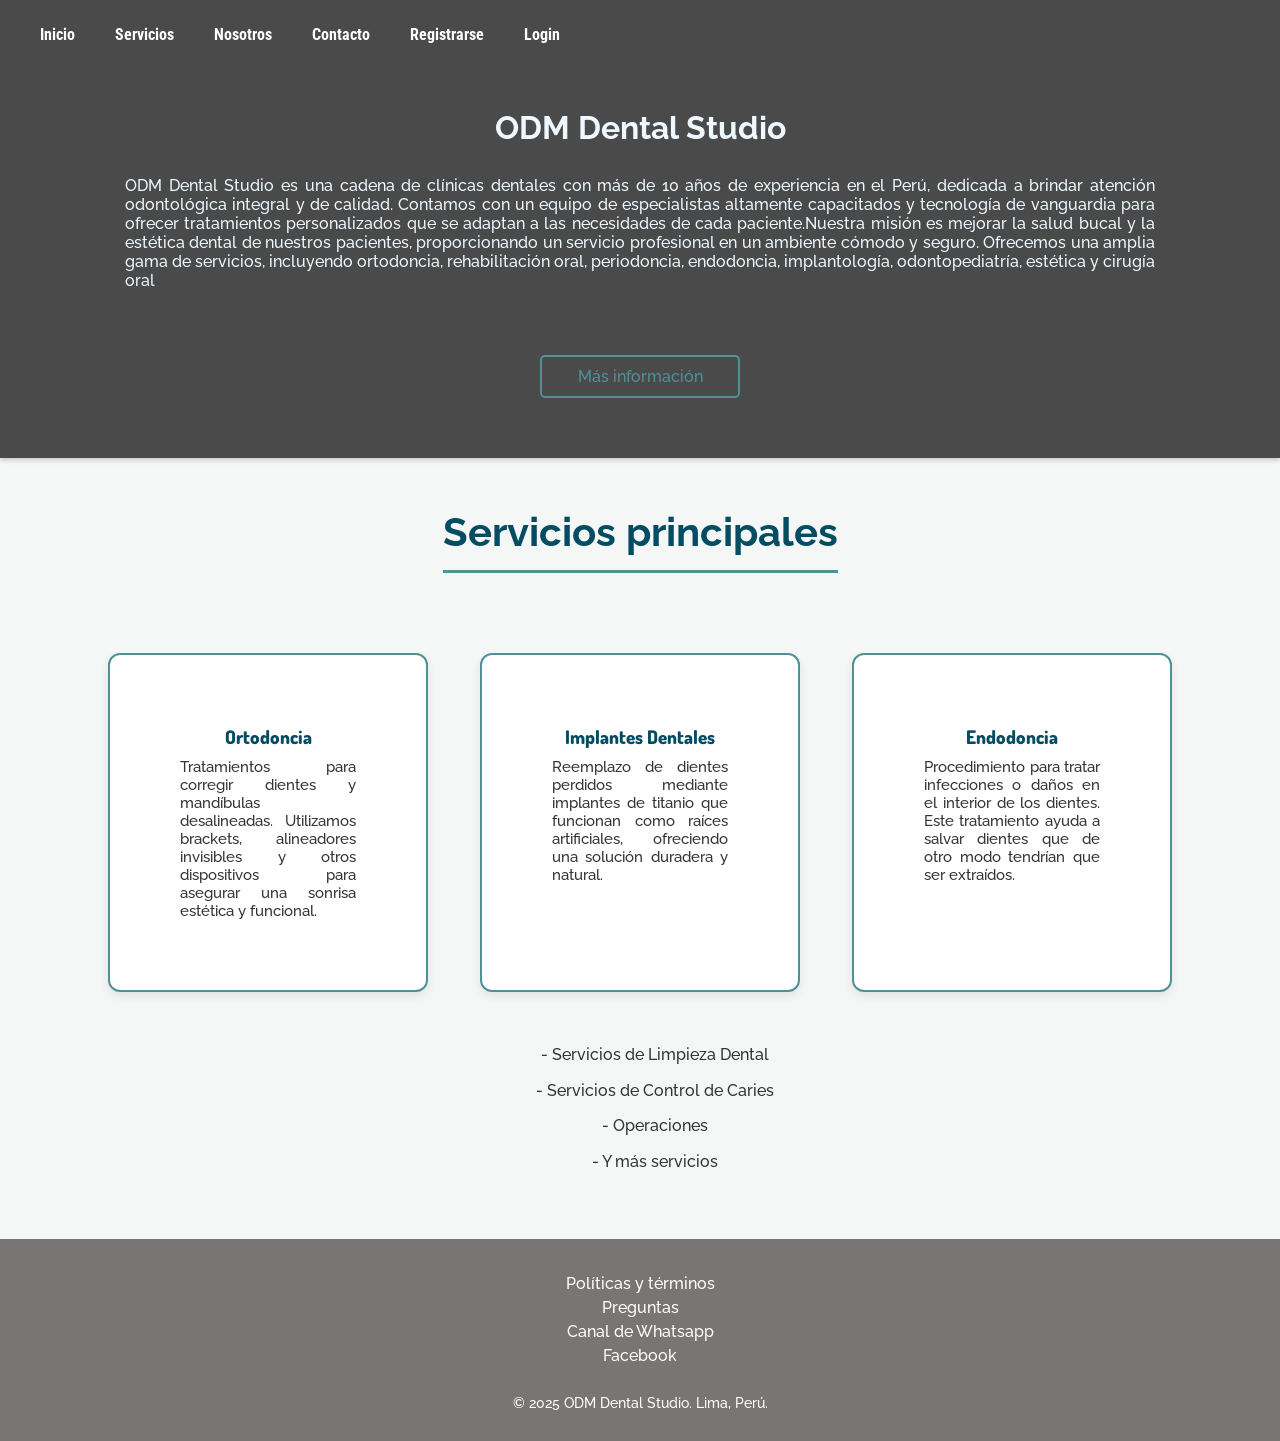
==== index.html @ 6b071796 "Primer commit de mi proyecto" ====
<!DOCTYPE html>
<html lang="en">

<head>
    <meta charset="UTF-8" />
    <meta name="viewport" content="width=device-width, initial-scale=1.0" />
    <link rel="stylesheet" href="css/styles.css">
    <title>ODM</title>
</head>

<body>
    <header class="header">

        <div class="menu container">
            <!--  <a href="#" class="logo">Logo</a> -->
            <input type="checkbox" id="menuToggle" class="menu-toggle" />
            <label for="menuToggle" class="menu-icon">
                <img src="img/menu.png" alt="Menú" />
            </label>
            <p class="menu-links">
                <a href="index.html" class="menu-link">Inicio</a>
                <a href="servicios.html" class="menu-link">Servicios</a>
                <a href="nosotros.html" class="menu-link">Nosotros</a>
                <a href="contacto.html" class="menu-link">Contacto</a>
                <a href="registro.html" class="menu-link">Registrarse</a>
                <a href="login.html" class="menu-link">Login</a>
            </p>
        </div>

        <div class="header-content container">
            <h1 class="header-title">ODM Dental Studio</h1>
            <p class="header-description">
                ODM Dental Studio es una cadena de clínicas dentales con más de 10 años de experiencia en el Perú,
                dedicada a brindar atención odontológica integral y de calidad. Contamos con un equipo de especialistas
                altamente capacitados y tecnología de vanguardia para ofrecer tratamientos personalizados que se adaptan
                a las necesidades de cada paciente.​
                Nuestra misión es mejorar la salud bucal y la estética dental de nuestros pacientes, proporcionando un
                servicio profesional en un ambiente cómodo y seguro. Ofrecemos una amplia gama de servicios, incluyendo
                ortodoncia, rehabilitación oral, periodoncia, endodoncia, implantología, odontopediatría, estética y
                cirugía oral
            </p>
            <a href="https://www.facebook.com/OdmDentalStudioSJL" class="btn-1" target="_blank">Más información</a>
        </div>
    </header>

    <main>
        <h2>Servicios principales</h2>
        <div class="services-container">
            <div class="service-box">
                <h3>Ortodoncia</h3>
                <p>Tratamientos para corregir dientes y mandíbulas desalineadas. Utilizamos brackets, alineadores
                    invisibles y otros dispositivos para asegurar una sonrisa estética y funcional.</p>
            </div>
            <div class="service-box">
                <h3>Implantes Dentales</h3>
                <p> Reemplazo de dientes perdidos mediante implantes de titanio que funcionan como raíces artificiales,
                    ofreciendo una solución duradera y natural.</p>
            </div>
            <div class="service-box">
                <h3>Endodoncia</h3>
                <p>Procedimiento para tratar infecciones o daños en el interior de los dientes. Este tratamiento ayuda a
                    salvar dientes que de otro modo tendrían que ser extraídos.</p>
            </div>
        </div>
        <div>
            <ul>
                <li>- Servicios de Limpieza Dental</li>
                <li>- Servicios de Control de Caries</li>
                <li>- Operaciones</li>
                <li>- Y más servicios</li>
            </ul>
        </div>
    </main>

    <footer class="footer">
        <div class="footer-content">
            <div class="footer-links">
                <p>
                    <a href="">Políticas y términos</a>
                    <a href="">Preguntas</a>
                    <a href="">Canal de Whatsapp</a>
                    <a href="">Facebook</a>
                </p>
            </div>
            <div class="footer-copy">
                © 2025 ODM Dental Studio. Lima, Perú.
            </div>
        </div>
    </footer>
</body>

</html>
---- css/styles.css ----
@import url('https://fonts.googleapis.com/css2?family=Dosis:wght@200..800&family=Raleway:ital,wght@0,100..900;1,100..900&family=Roboto+Condensed:ital,wght@0,100..900;1,100..900&display=swap');

:root {
    --color-primario: #4f9197;
    --color-secundario-odm: #044c62;
    --color-claro-odm: #f4f7f6;
    --color-texto-oscuro-odm: #333;
    --sombra-suave: 0 4px 10px rgba(0, 0, 0, 0.08);
    --sombra-pronunciada: 0 8px 20px rgba(0, 0, 0, 0.15);
    --borde-gris-claro: #ddd;
    --borde-resaltado: 2px solid var(--color-primario);
}

html,
body {
    overflow-x: hidden;
    /* Evita desbordamiento horizontal */
    width: 100%;
    /* Asegura que el contenido se ajuste al viewport */
}


* {
    box-sizing: border-box;
    margin: 0;
    padding: 0;
}

body {
    margin: auto;
    min-height: 100vh;
    display: flex;
    flex-direction: column;
    text-align: center;
    font-family: 'Raleway';
    font-weight: 500;
    background-color: var(--color-claro-odm);
    color: var(--color-texto-oscuro-odm);
}

main {
    flex-grow: 1;
    padding-bottom: 50px;
}

.header {
    background-image: linear-gradient(rgba(0, 0, 0, 0.7), rgba(0, 0, 0, 0.7)), url(../Img/ultp.jpg);
    background-repeat: no-repeat;
    /* Evita que la imagen se repita */
    background-size: cover;
    /* Asegura que la imagen ocupe todo el espacio */
    background-position: center;
    padding: 10px;
    padding-bottom: 10px;
    width: 100%;
    max-width: 100%;
    margin: 0 auto;
    box-shadow: 0 2px 5px rgba(0, 0, 0, 0.2);
}

.header .menu-link {
    color: white;
    text-decoration: none;
    padding: 5px 10px;
    font-family: 'Roboto Condensed';
    font-weight: bold;
    margin: 0 10px;
}

.header .menu-link:hover {
    text-decoration: underline;
    text-shadow: 0px 0px 19px rgb(255, 255, 255);
}

.menu {
    display: flex;
    align-items: center;
    justify-content: space-between;
    padding: 10px;
}

.menu-toggle {
    display: none;
}

.menu-icon {
    display: none;
    cursor: pointer;
}

.menu-icon img {
    width: 20px;
    height: auto;
}

/* Ocultar el menú en pantallas pequeñas por defecto */
.menu-links {
    display: flex;
    flex-direction: row;
}

@media (max-width: 638px) {
    .header {
        background-image: linear-gradient(rgba(0, 0, 0, 0.7), rgba(0, 0, 0, 0.7)), url(../Img/ultp.jpg);
        background-size: cover;
        /* Asegura que la imagen cubra todo el área */
        background-repeat: no-repeat;
        /* Evita que la imagen se repita */
        background-position: center;
        /* Centra la imagen */
        height: auto;
    }

    .header-content {
        padding: 20px;
        text-align: center;
        /* Centra el texto en dispositivos pequeños */
    }

    .header-title {
        font-size: 1.5em;
        /* Reduce el tamaño del título */
    }

    .header-description {
        font-size: 0.9em;
        /* Reduce ligeramente el tamaño del texto */
    }
}

@media (max-width: 768px) {
    .menu-links {
        display: none;
        flex-direction: column;
        position: absolute;
        top: 0;
        left: 0;
        width: 100%;
        height: auto;
        background-color: var(--color-secundario-odm);
        padding: 20px;
        box-shadow: none;
        z-index: 1000;
    }

    .menu-toggle:checked~.menu-links {
        /*menu activado*/
        display: flex;
    }

    .menu-link {
        color: white;
        padding: 20px 0;
        /* Aumentar espacio vertical */
        /*margin-bottom: 10px;*/
        text-align: center;
    }

    .menu-icon {
        display: block;
        position: absolute;
        top: 15px;
        right: 15px;
        z-index: 1100;
    }

}


.header-content {
    color: aliceblue;
    padding: 50px;
    text-align: center;
}

.header-title {
    font-size: 2em;
}

.header-description {
    padding: 65px;
    padding-top: 30px;
    text-align: justify;
}

.btn-1 {
    text-decoration: none;
    padding: 10px 20px;
    background-color: transparent;
    border: 2px solid var(--color-primario);
    color: var(--color-primario);
    cursor: pointer;
    transition: all 0.5s;
    display: inline-block;
    border-radius: 5px;
    /* Redondeo opcional */
    font-size: 16px;
    /* Tamaño de letra */
    min-width: 150px;
    width: 200px;
    margin: 0 auto;
}



.btn-1:hover {
    color: black;
    background-color: #4aaab369;
    box-shadow: 0px 0px 15px, inset 0px 0px 15px;
    border-radius: 10px;
}

.services-container {
    margin: 30px auto;
    display: flex;
    flex-wrap: wrap;
    justify-content: center;
    gap: 32px;
    max-width: 1200px;
    padding: 0 20px;
}

.service-box {
    background-color: #ffffff;
    padding: 70px 70px;
    border-radius: 12px;
    box-shadow: var(--sombra-suave);
    border: 2px solid var(--color-primario); /* Contorno de color */
    text-align: center;
    transition: transform 0.3s ease;
    word-break: break-word;
    overflow-wrap: break-word;
    width: 320px;         /* Un poco más grande */
    max-width: 350px;     /* No tan grande */
    margin: 0 10px 20px 10px;
}

.service-box:hover {
    transform: translateY(-5px);
}

.service-box h3 {
    font-family: 'Dosis';
    font-weight: 800;
    color: var(--color-secundario-odm);
    margin-bottom: 10px;
}

.service-box p {
    font-size: 0.95em;
    color: var(--color-texto-oscuro-odm);
    text-align: justify;
    word-break: break-word;
}

.footer {
    background-color: #7a7575;
    color: white;
    padding: 30px 0;
    margin-top: auto;
    text-align: center;
}

.footer-content {
    max-width: 1200px;
    margin: 0 auto;
    justify-content: space-between;
    align-items: center;
    display: flex;
    flex-direction: column;
    gap: 15px;
}

.footer-links {
    display: flex;
    flex-direction: column;
}

.footer-links a {
    color: white;
    text-decoration: none;
    display: block;
    margin: 5px 0;
}

.footer-links a:hover {
    text-decoration: underline;
}

.footer-copy {
    margin-top: 10px;
    font-size: 14px;
}

.form-container {
    background: linear-gradient(to bottom right, #ffffff, #f9f9f9);
    width: 90%;
    margin: 60px auto 40px auto;
    max-width: 580px;
    padding: 40px;
    border-radius: 20px;
    box-shadow: var(--sombra-pronunciada);
    animation: animacion-forms 0.7s ease-in-out forwards;
    border: var(--borde-resaltado);
    display: flex;
    flex-direction: column;
    gap: 25px;
}

@keyframes animacion-forms {
    from {
        opacity: 0;
        transform: translateY(20px) scale(0.95);
    }

    to {
        opacity: 1;
        transform: translateY(0) scale(1);
    }
}

.form-group {
    margin-bottom: 0;
    display: flex;
    flex-direction: column;
    align-items: flex-start;
    padding: 18px;
    border: 1px dashed #c0c0c0;
    border-radius: 12px;
    background-color: #fefefe;
    box-shadow: 0 2px 8px rgba(0, 0, 0, 0.05);
    transition: all 0.3s ease;
}

.form-group span {
    color: red;
    font-size: 0.8em;
    margin-top: 4px;
    display: block;
}

.form-group:hover {
    border-color: var(--color-secundario-odm);
    box-shadow: 0 4px 12px rgba(0, 0, 0, 0.1);
}

.form-container label {
    display: block;
    margin-bottom: 8px;
    font-weight: bold;
    color: var(--color-secundario-odm);
    font-size: 1.15em;
    text-transform: uppercase;
    letter-spacing: 0.5px;
}

input[type="text"],
input[type="email"],
input[type="number"],
input[type="password"],
textarea {
    width: 100%;
    padding: 14px;
    margin-top: 5px;
    box-sizing: border-box;
    border: 1px solid #b0b0b0;
    border-radius: 8px;
    font-size: 1.05em;
    transition: border-color 0.3s ease, box-shadow 0.3s ease;
    background-color: #ffffff;
}

input[type="text"]:focus,
input[type="email"]:focus,
input[type="number"]:focus,
input[type="password"]:focus,
textarea:focus {
    border-color: var(--color-primario);
    box-shadow: 0 0 0 4px rgba(79, 145, 151, 0.3);
    outline: none;
}

textarea {
    height: 140px;
    resize: vertical;
}

.radio-group {
    display: flex;
    flex-wrap: wrap;
    gap: 30px;
    align-items: center;
    margin-top: 10px;
    padding: 15px;
    border: 2px dashed var(--color-primario);
    border-radius: 10px;
    background-color: #eaf8f9;
}

input[type="radio"] {
    margin-right: 10px;
    transform: scale(1.2);
    cursor: pointer;
}

.radio-group label {
    font-weight: normal;
    margin-bottom: 0;
    color: var(--color-texto-oscuro-odm);
    font-size: 1em;
}


.form-container {
    width: 100%;
    padding: 18px;
    background-color: var(--color-secundario-odm);
    color: white;
    border: none;
    border-radius: 10px;
    cursor: pointer;
    font-size: 1.2em;
    font-weight: bold;
    transition: background-color 0.3s ease, transform 0.2s ease, box-shadow 0.3s ease;
    margin-top: 30px;
    box-shadow: 0 6px 15px rgba(0, 0, 0, 0.15);
    letter-spacing: 1px;
}


.form-container {
    background-color: #0056b3;
    transform: translateY(-3px);
    box-shadow: 0 10px 20px rgba(0, 0, 0, 0.25);
}

.bg-img {
    background-image: linear-gradient(rgba(0, 0, 0, 0.7), rgba(0, 0, 0, 0.7)), url(../Img/fondoheader6.png);
    background-position: center center;
    background-repeat: no-repeat;
    background-size: cover;
    background-attachment: fixed;
    padding: 80px 0;
    /*margin-top: 50px;*/
    display: flex;
    justify-content: center;
    align-items: center;
    min-height: 300px;
}

.bg-img table {
    background-color: rgba(255, 255, 255, 0.95);
    max-width: 600px;
    border-radius: 15px;
    box-shadow: var(--sombra-pronunciada);
    border: 3px solid var(--color-primario);
    width: 100%;
}

.bg-img table th,
.bg-img table td {
    border: 1px solid #e0e0e0;
    padding: 15px 20px;
    color: var(--color-texto-oscuro-odm);
}

.bg-img table th {
    background-color: var(--color-secundario-odm);
    color: white;
    font-size: 1.1em;
    text-transform: uppercase;
}

.bg-img table tr:nth-child(even) {
    background-color: #f0f8ff;
}

.bg-img table tr:hover {
    background-color: #e0f2f7;
}

main h2 {
    color: var(--color-secundario-odm);
    font-size: 2.51em;
    margin: 50px 20px 50px 20px;
    text-align: center;
    border-bottom: 3px solid var(--color-primario);
    padding-bottom: 15px;
    display: inline-block;
}

main section,
main table {
    background-color: #ffffff;
    padding: 30px;
    border-radius: 15px;
    box-shadow: var(--sombra-suave);
    border: 1px solid var(--color-primario);
    transition: transform 0.3s ease, box-shadow 0.3s ease;
    text-align: left;
    margin: 0;
}

main section:hover,
main table:hover {
    transform: translateY(-5px);
    box-shadow: 0 10px 25px rgba(0, 0, 0, 0.15);
}


main section h2 {
    color: var(--color-secundario-odm);
    font-size: 2.51em;
    margin: 0 auto 25px auto;
    text-align: center;
    border-bottom: 3px solid var(--color-primario);
    padding-bottom: 15px;
    display: block;
    width: fit-content;
}

main section img {
    display: block;
    max-width: 100%;
    height: auto;
    margin: 30px auto;
    border-radius: 10px;
    box-shadow: 0 4px 10px rgba(0, 0, 0, 0.1);
    border: 1px solid var(--borde-gris-claro);
}

main section table {
    width: 100%;
    margin: 0 auto;
}

main ul {
    list-style: none;
    padding-left: 0;
    margin-bottom: 15px;
}

main ul li {
    position: relative;
    padding-left: 30px;
    margin-bottom: 10px;
    line-height: 1.6;
}

table {
    width: 100%;
    margin: 30px auto;
    border-collapse: collapse;
    box-shadow: var(--sombra-suave);
    border-radius: 8px;
    overflow: hidden;
    display: block;
    overflow-x: auto;
    -webkit-overflow-scrolling: touch;
}

th,
td {
    padding: 15px 20px;
    text-align: left;
    border: 1px solid var(--borde-gris-claro);
    color: var(--color-texto-oscuro-odm);
    white-space: nowrap;
}

th {
    background-color: var(--color-secundario-odm);
    color: white;
}

tr:nth-child(even) {
    background-color: #f8f8f8;
}

tr:hover {
    background-color: #e0e0e0;
}

hr {
    border: none;
    border-top: 5px dashed var(--color-primario); /* más grueso */
    width: 70%; /* más ancho */
    margin: 35px auto; /* más espacio arriba y abajo */
    opacity: 0.85;
    display: block;
}

table,
.about-grid-container table {
    max-width: 100%;
    width: 100%;
    border-collapse: collapse;
    word-break: break-word;
}

th,
td {
    text-align: left;
    padding: 15px;
    white-space: normal;
    word-break: break-word;
}

.about-grid-container {
    display: grid;
    gap: 32px;
    padding: 32px 0;
    max-width: 1335px;
    margin: 0 auto 40px auto;
    grid-template-columns: repeat(3, 1fr);
    align-items: stretch;
}

.about-grid-container > section {
    background: #f4f7f6;
    border-radius: 14px;
    box-shadow: 0 2px 8px rgba(79,145,151,0.07);
    padding: 24px 18px;
    text-align: left;
    border: 2px solid var(--color-primario);
    display: flex;
    flex-direction: column;
    justify-content: flex-start;
    min-height: 100%;
}

.about-image {
    max-width: 100%;
    border-radius: 10px;
    margin: 20px auto 0 auto;
    display: block;
}

@media screen and (max-width: 900px) {
    .about-grid-container {
        grid-template-columns: 1fr;
        gap: 20px;
        padding: 20px 0;
        max-width: 95vw;
    }
    .about-grid-container > section {
        min-height: unset;
    }
}

.servicio-img {
    margin-top: 18px;
    margin-bottom: 10px;
    display: block;
    /* Opcional: centra la imagen si no usas <center> */
    margin-left: auto;
    margin-right: auto;
}

.cerrar-sesion {
    margin: 150px;
}

dialog::backdrop {
    background: rgba(0, 0, 0, 0.5);
}

dialog {
    position: fixed;
    top: 50%;
    left: 50%;
    transform: translate(-50%, -50%);
    border: none;
    border-radius: 10px;
    padding: 20px;
    width: 350px;
    box-shadow: 0 0 20px rgba(0, 0, 0, 0.3);
    background: white;
}

/*modal*/
/* Estilos del modal */
#modal {
    display: none;
    position: fixed;
    z-index: 1000;
    top: 0;
    left: 0;
    width: 100%;
    height: 100%;
    background-color: rgba(0, 0, 0, 0.5); /* Fondo semi-transparente */
    display: flex;
    justify-content: center;
    align-items: center;
}

#modal-content {
    background-color: white;
    padding: 2rem;
    border-radius: 12px;
    text-align: center;
    box-shadow: 0 4px 10px rgba(0, 0, 0, 0.3);
    max-width: 400px;
    width: 90%;
    animation: fadeIn 0.4s ease-in-out;
}

/* Animación suave */
@keyframes fadeIn {
    from {
        opacity: 0;
        transform: scale(0.9);
    }
    to {
        opacity: 1;
        transform: scale(1);
    }
}

#modal-content p {
    margin-bottom: 1.5rem;
    font-size: 1.1rem;
    color: #333;
}

#modal-content button {
    background-color: #007BFF;
    color: white;
    border: none;
    padding: 0.5rem 1rem;
    border-radius: 6px;
    cursor: pointer;
    font-size: 1rem;
}

#modal-content button:hover {
    background-color: #0056b3;
}
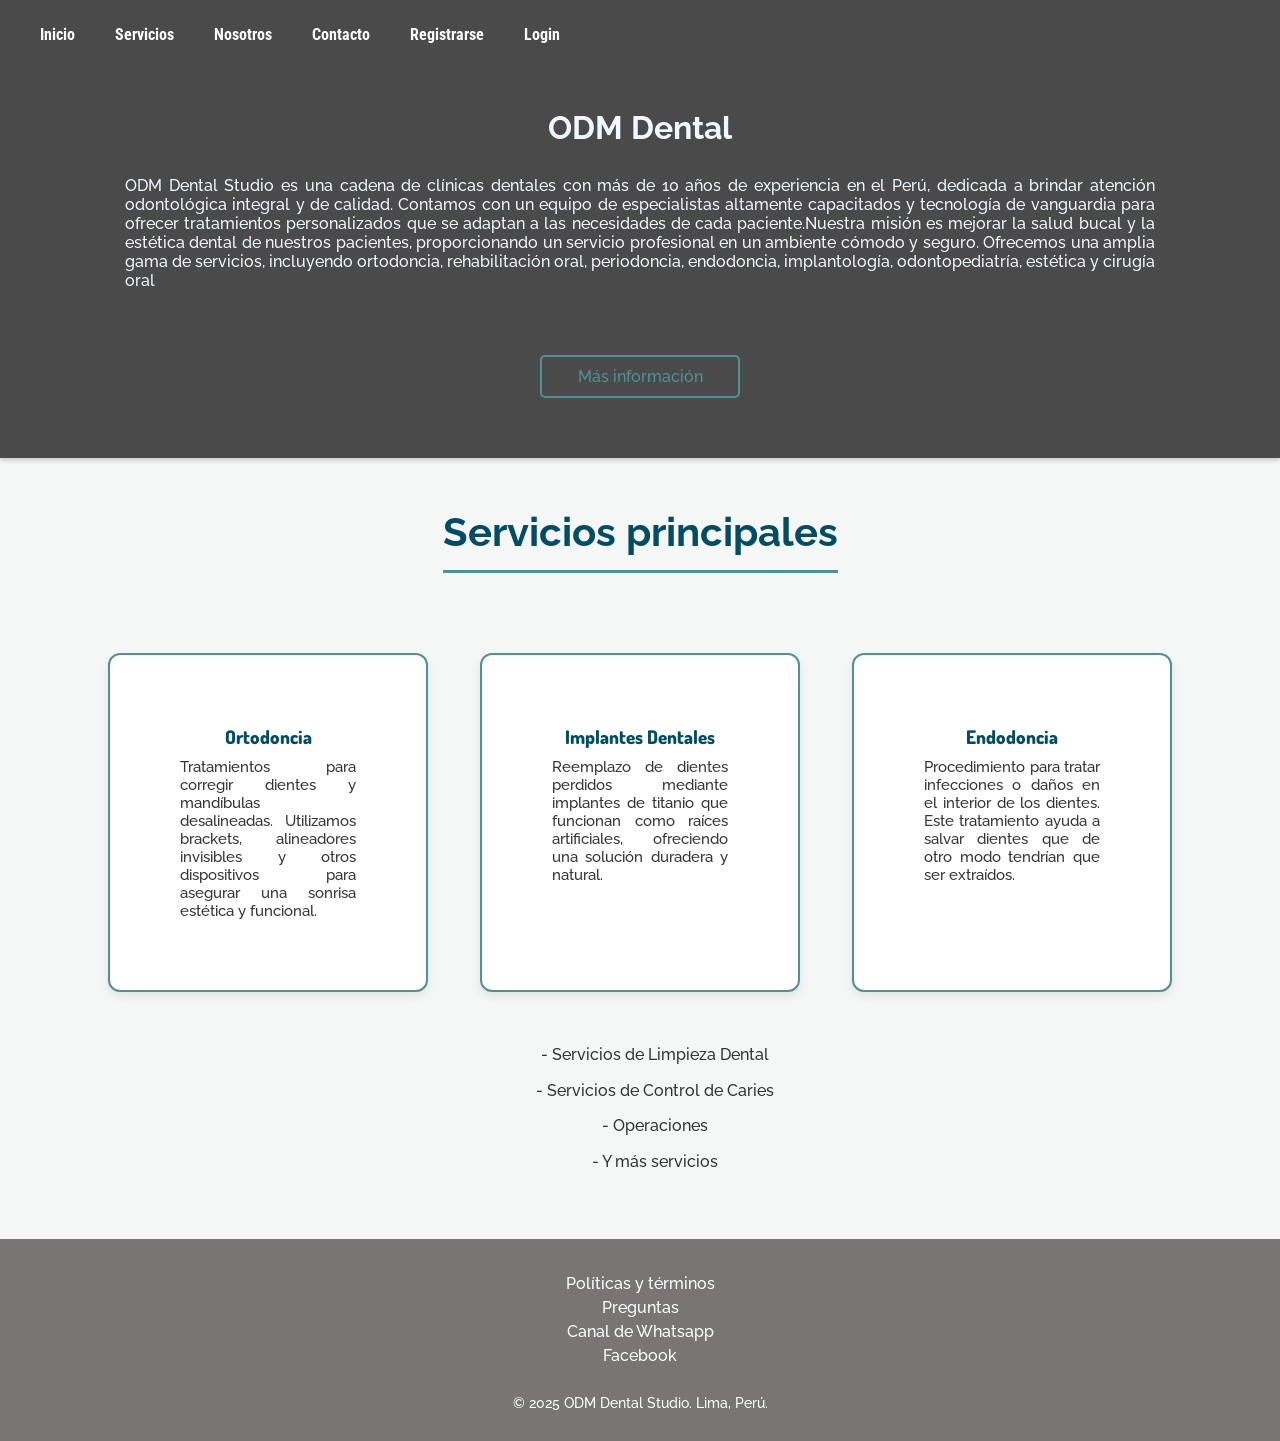
==== commit 9e89f206: "cambio en index" ====
--- a/index.html
+++ b/index.html
@@ -5,7 +5,7 @@
     <meta charset="UTF-8" />
     <meta name="viewport" content="width=device-width, initial-scale=1.0" />
     <link rel="stylesheet" href="css/styles.css">
-    <title>ODM</title>
+    <title>ODM lucas</title>
 </head>
 
 <body>
@@ -28,12 +28,12 @@
         </div>
 
         <div class="header-content container">
-            <h1 class="header-title">ODM Dental Studio</h1>
+            <h1 class="header-title">ODM Dental</h1>
             <p class="header-description">
                 ODM Dental Studio es una cadena de clínicas dentales con más de 10 años de experiencia en el Perú,
                 dedicada a brindar atención odontológica integral y de calidad. Contamos con un equipo de especialistas
                 altamente capacitados y tecnología de vanguardia para ofrecer tratamientos personalizados que se adaptan
-                a las necesidades de cada paciente.​
+                a las necesidades de cada paciente.​ 
                 Nuestra misión es mejorar la salud bucal y la estética dental de nuestros pacientes, proporcionando un
                 servicio profesional en un ambiente cómodo y seguro. Ofrecemos una amplia gama de servicios, incluyendo
                 ortodoncia, rehabilitación oral, periodoncia, endodoncia, implantología, odontopediatría, estética y
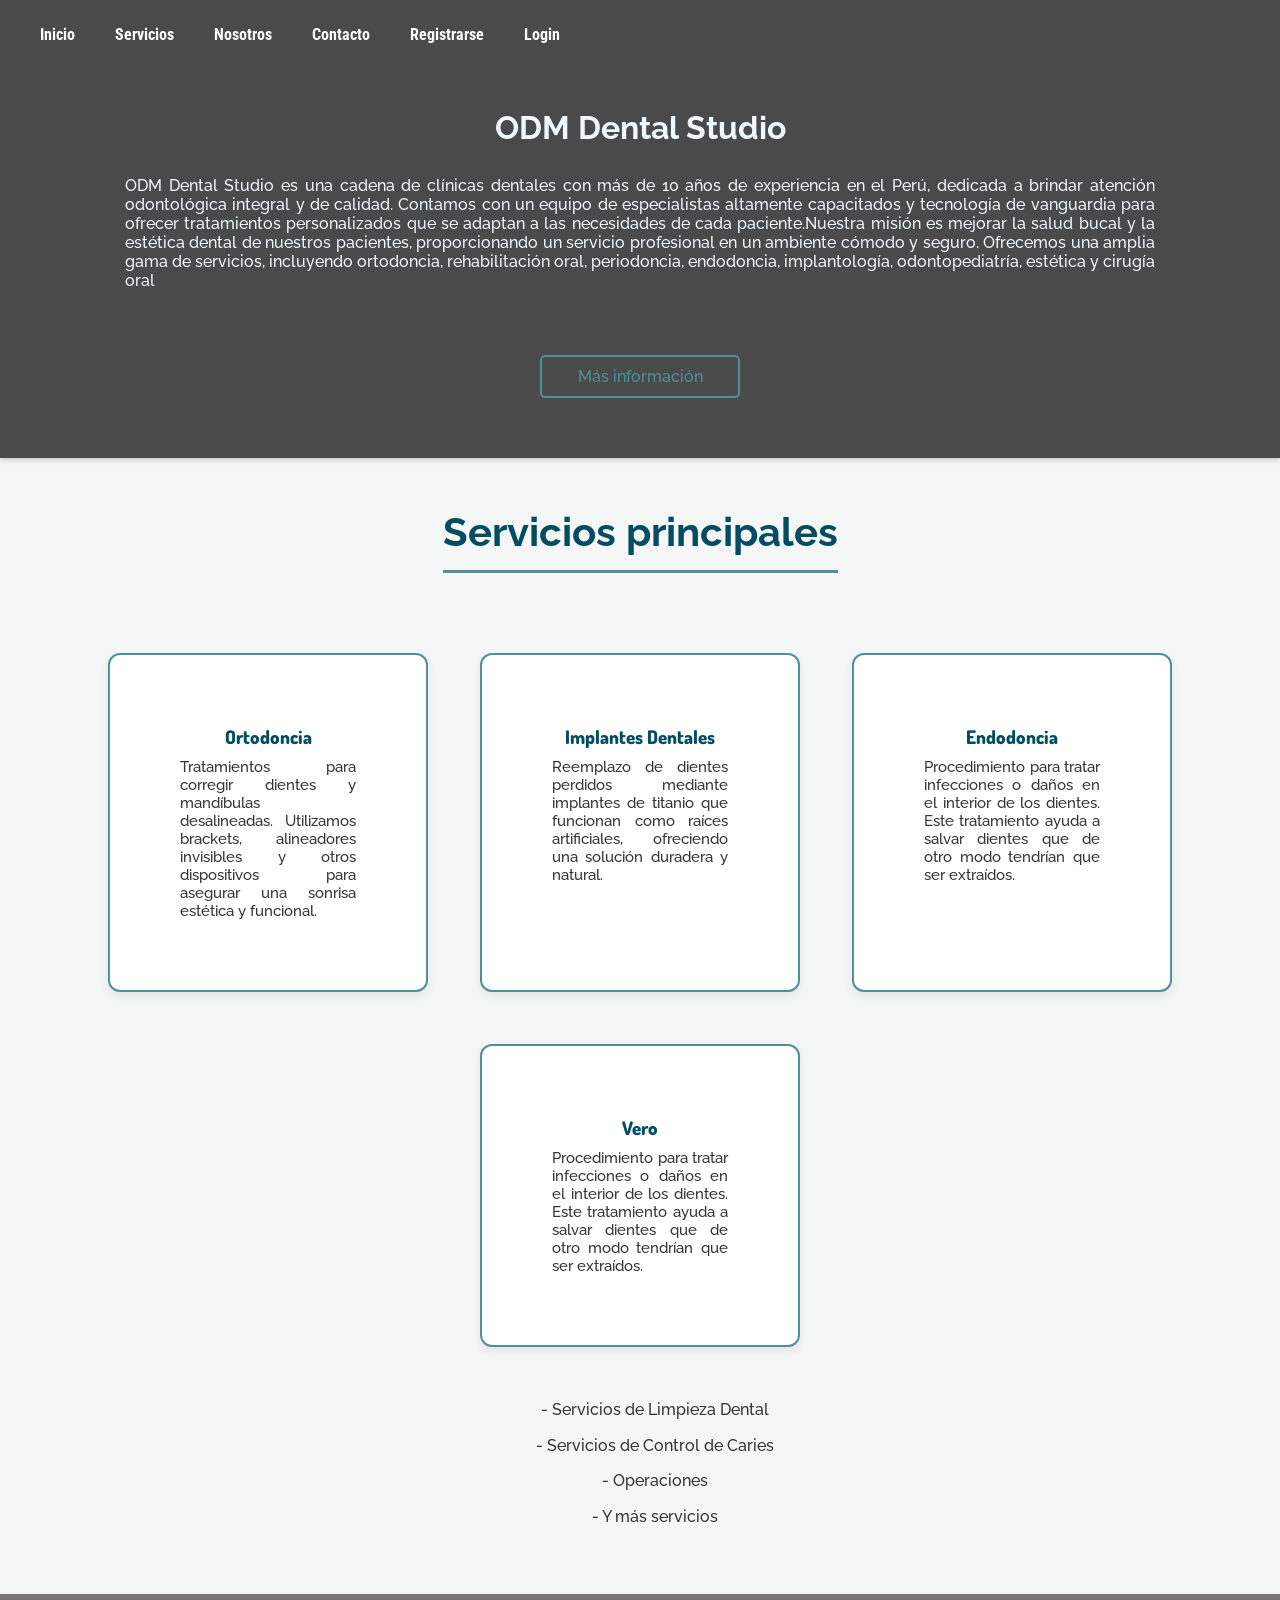
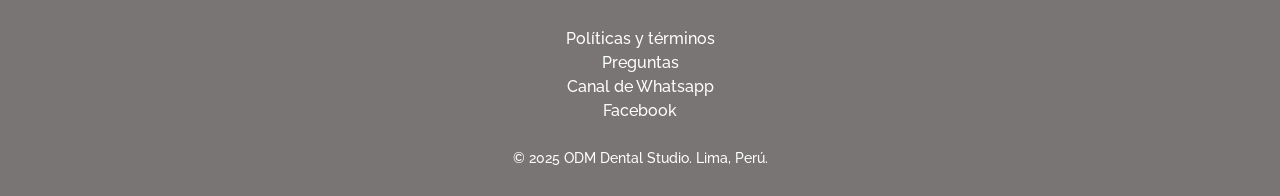
==== commit 46d815de: "Cambio box" ====
--- a/index.html
+++ b/index.html
@@ -5,7 +5,7 @@
     <meta charset="UTF-8" />
     <meta name="viewport" content="width=device-width, initial-scale=1.0" />
     <link rel="stylesheet" href="css/styles.css">
-    <title>ODM lucas</title>
+    <title>ODM lucas y SAmir</title>
 </head>
 
 <body>
@@ -28,12 +28,12 @@
         </div>
 
         <div class="header-content container">
-            <h1 class="header-title">ODM Dental</h1>
+            <h1 class="header-title">ODM Dental Studio</h1>
             <p class="header-description">
                 ODM Dental Studio es una cadena de clínicas dentales con más de 10 años de experiencia en el Perú,
                 dedicada a brindar atención odontológica integral y de calidad. Contamos con un equipo de especialistas
                 altamente capacitados y tecnología de vanguardia para ofrecer tratamientos personalizados que se adaptan
-                a las necesidades de cada paciente.​ 
+                a las necesidades de cada paciente.​
                 Nuestra misión es mejorar la salud bucal y la estética dental de nuestros pacientes, proporcionando un
                 servicio profesional en un ambiente cómodo y seguro. Ofrecemos una amplia gama de servicios, incluyendo
                 ortodoncia, rehabilitación oral, periodoncia, endodoncia, implantología, odontopediatría, estética y
@@ -58,6 +58,11 @@
             </div>
             <div class="service-box">
                 <h3>Endodoncia</h3>
+                <p>Procedimiento para tratar infecciones o daños en el interior de los dientes. Este tratamiento ayuda a
+                    salvar dientes que de otro modo tendrían que ser extraídos.</p>
+            </div>
+             <div class="service-box">
+                <h3>Vero</h3>
                 <p>Procedimiento para tratar infecciones o daños en el interior de los dientes. Este tratamiento ayuda a
                     salvar dientes que de otro modo tendrían que ser extraídos.</p>
             </div>
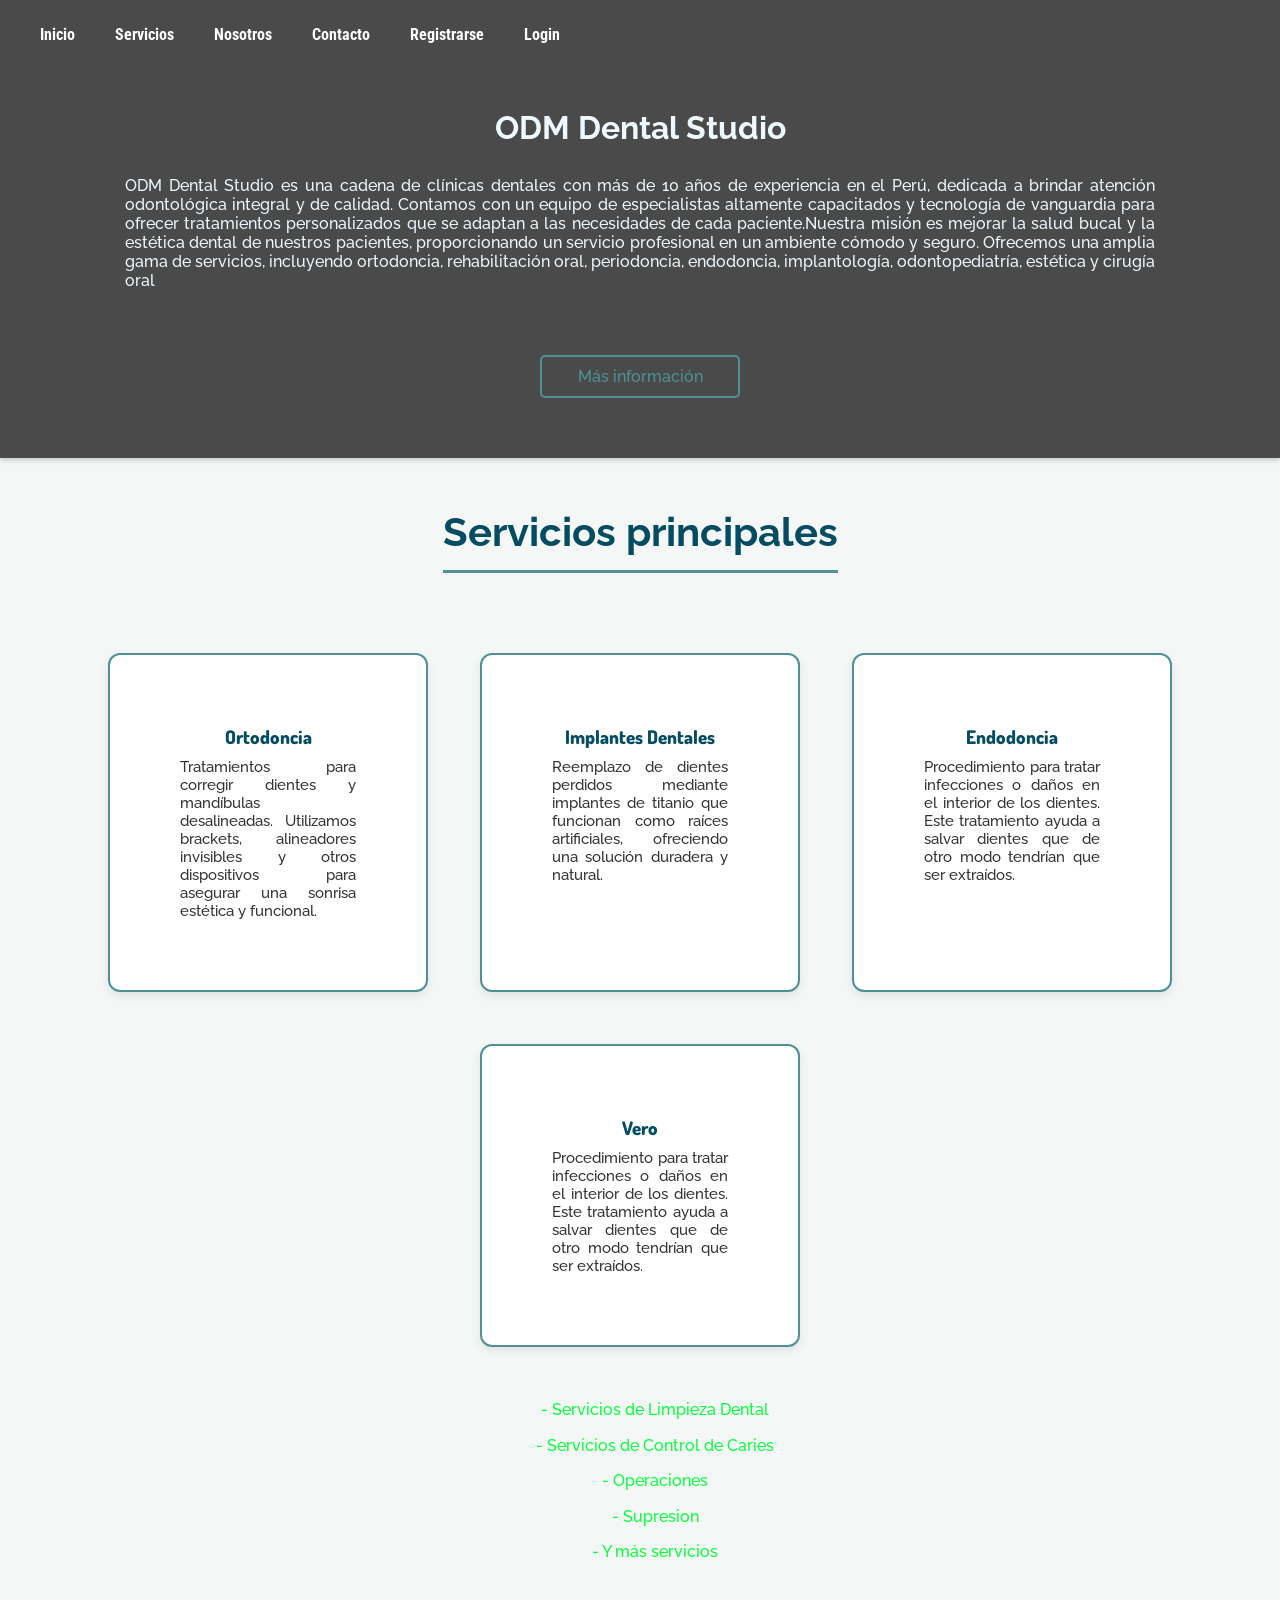
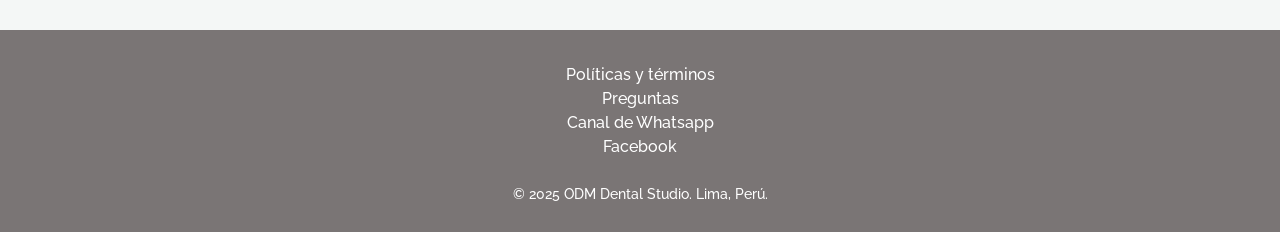
==== commit 25a09347: "Cambio de color texto lista servicio" ====
--- a/index.html
+++ b/index.html
@@ -68,12 +68,14 @@
             </div>
         </div>
         <div>
-            <ul>
-                <li>- Servicios de Limpieza Dental</li>
-                <li>- Servicios de Control de Caries</li>
-                <li>- Operaciones</li>
-                <li>- Y más servicios</li>
-            </ul>
+            <ul class="lista-servicios">
+    <li>- Servicios de Limpieza Dental</li>
+    <li>- Servicios de Control de Caries</li>
+    <li>- Operaciones</li>
+    <li>- Supresion</li>
+    <li>- Y más servicios</li>
+</ul>
+
         </div>
     </main>
 
--- a/css/styles.css
+++ b/css/styles.css
@@ -736,3 +736,8 @@
 #modal-content button:hover {
     background-color: #0056b3;
 }
+
+.lista-servicios {
+    color: #05ff3b; 
+    list-style: none; 
+}
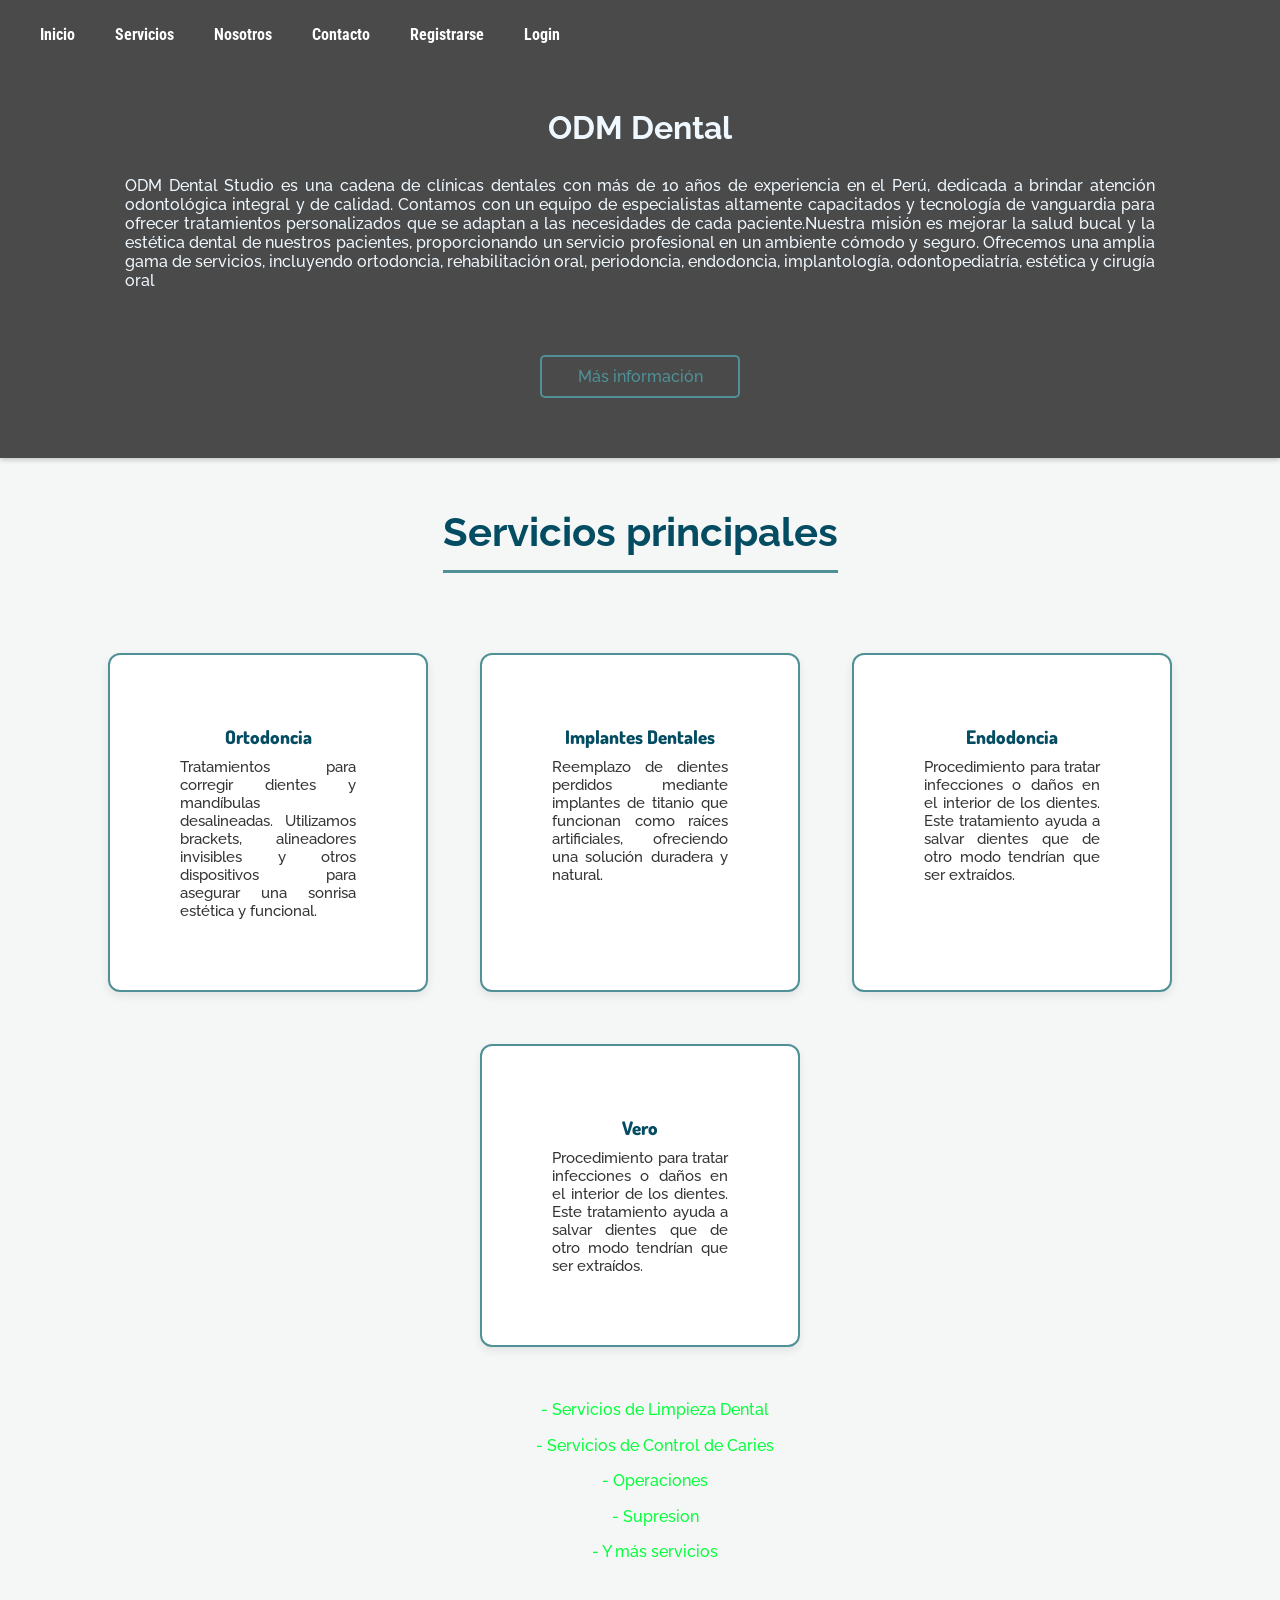
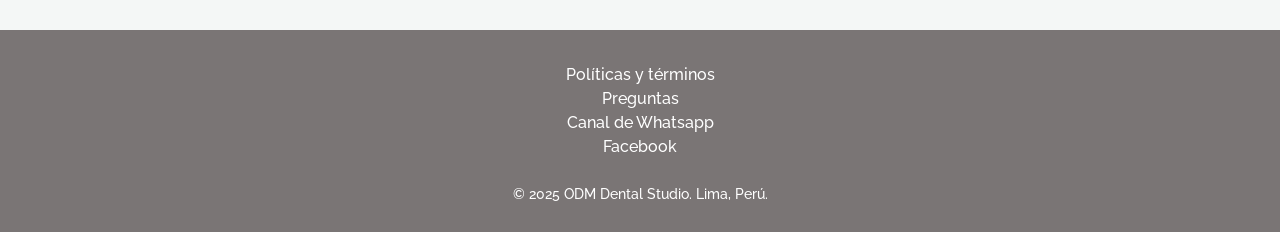
==== commit 0cfe2fed: "Feature/dario (#3) * Cambio box  * Cambio de color texto lista servicio  ---------  Co-authored-by: " ====
--- a/index.html
+++ b/index.html
@@ -28,12 +28,12 @@
         </div>
 
         <div class="header-content container">
-            <h1 class="header-title">ODM Dental Studio</h1>
+            <h1 class="header-title">ODM Dental</h1>
             <p class="header-description">
                 ODM Dental Studio es una cadena de clínicas dentales con más de 10 años de experiencia en el Perú,
                 dedicada a brindar atención odontológica integral y de calidad. Contamos con un equipo de especialistas
                 altamente capacitados y tecnología de vanguardia para ofrecer tratamientos personalizados que se adaptan
-                a las necesidades de cada paciente.​
+                a las necesidades de cada paciente.​ 
                 Nuestra misión es mejorar la salud bucal y la estética dental de nuestros pacientes, proporcionando un
                 servicio profesional en un ambiente cómodo y seguro. Ofrecemos una amplia gama de servicios, incluyendo
                 ortodoncia, rehabilitación oral, periodoncia, endodoncia, implantología, odontopediatría, estética y
